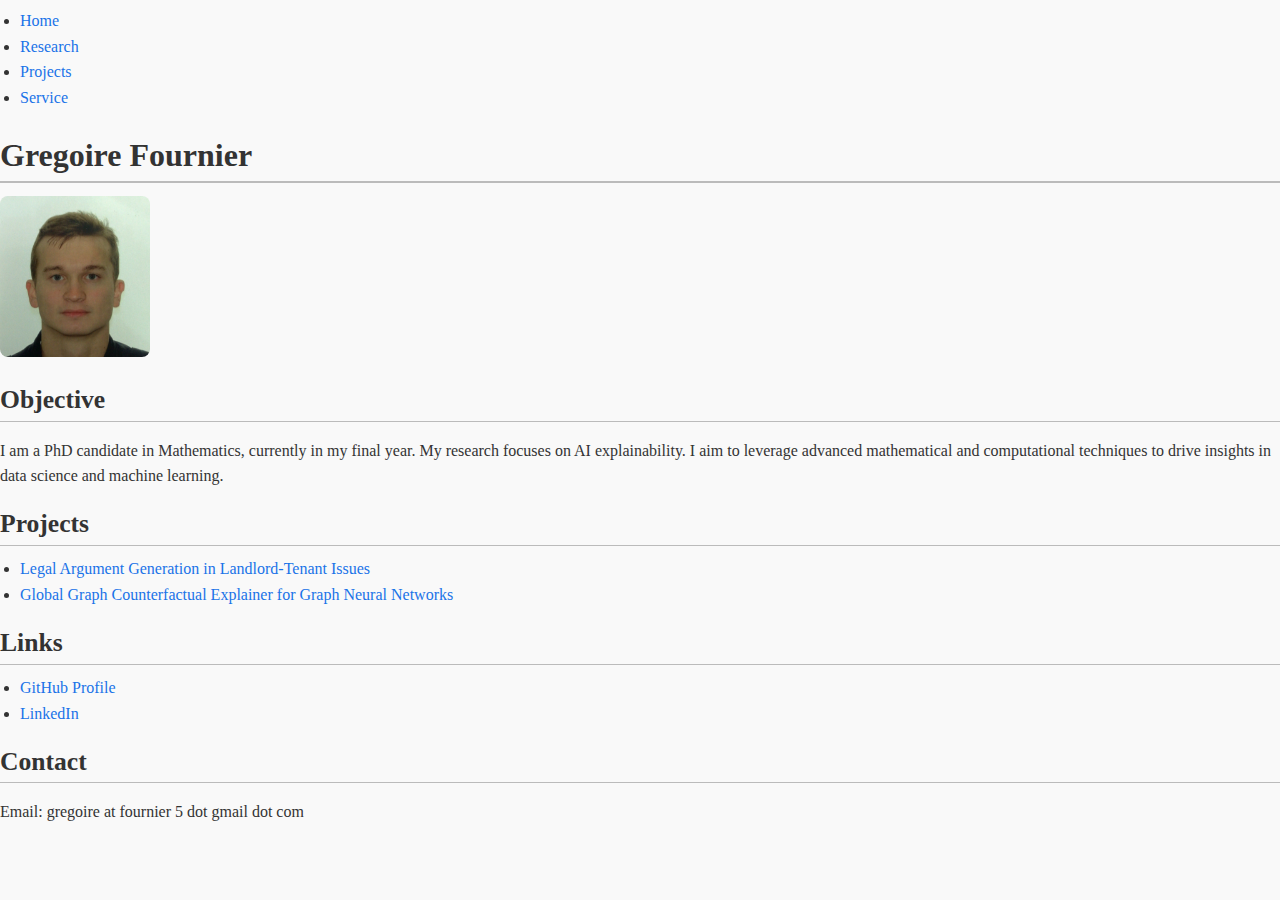
==== projects.html @ a4419858 "Create projects.html" ====
<!DOCTYPE html>
<html lang="en">
<head>
    <meta charset="UTF-8">
    <meta name="viewport" content="width=device-width, initial-scale=1.0">
    <title>Gregoire Fournier</title>
    <link rel="stylesheet" href="style.css">
</head>
<body>
    <div class="container">
        <!-- Sidebar Menu -->
        <nav id="navbar">
            <ul>
                <li><a href="index.html">Home</a></li>
                <li><a href="research.html">Research</a></li>
                <li><a href="projects.html">Projects</a></li>
                <li><a href="service.html">Service</a></li>
            </ul>
        </nav>

        <!-- Main Content Area -->
        <main>
            <header>
                <h1>Gregoire Fournier</h1>
            </header>

            <!-- Space for Photo -->
            <section id="profile-photo" class="text-center">
                <img src="phto_greg.jpg" alt="Gregoire's Photo" style="max-width: 150px; border-radius: 8px;">
            </section>

            <!-- Objective Section -->
            <section class="mt-20">
                <h2>Objective</h2>
                <p>I am a PhD candidate in Mathematics, currently in my final year. My research focuses on AI explainability.
I aim to leverage advanced mathematical and computational techniques to drive insights in data science and machine learning.</p>
            </section>

            <!-- Projects Section -->
            <section class="mt-20">
                <h2>Projects</h2>
                <ul>
                    <li><a href="link-to-project">Legal Argument Generation in Landlord-Tenant Issues</a></li>
                    <li><a href="link-to-project">Global Graph Counterfactual Explainer for Graph Neural Networks</a></li>
                </ul>
            </section>

            <!-- Links Section -->
            <section class="mt-20">
                <h2>Links</h2>
                <ul>
                    <li><a href="https://github.com/ssggreg">GitHub Profile</a></li>
                    <li><a href="https://www.linkedin.com/in/gregoire-fournier/">LinkedIn</a></li>
                </ul>
            </section>

            <!-- Contact Section -->
            <section class="mt-20">
                <h2>Contact</h2>
                <p>Email: gregoire at fournier 5 dot gmail dot com</p>
            </section>
        </main>
    </div>
</body>
</html>
---- style.css ----
/* Layout and Body Styling */
body {
	background: #f9f9f9;
	font-family: Georgia, serif;
	padding-bottom: 16px;
	margin: 0;
	color: #333333;
	line-height: 1.6;
}

#layout-content, #layout-menu {
	padding: 1em;
	background: #ffffff;
	box-shadow: 0px 0px 10px rgba(0,0,0,0.1);
	border-radius: 8px;
	margin: 1em auto;
	max-width: 800px;
}

/* Menu Styling */
#layout-menu {
	background: #eaeaea;
	border: 1px solid #cccccc;
	font-size: 1em;
}

#layout-menu td {
	background: #f4f4f4;
	vertical-align: top;
}

/* Link Styles */
a, a > tt {
	color: #1a73e8;
	text-decoration: none;
}

a:hover {
	text-decoration: underline;
}

/* Headings */
h1, h2, h3 {
	color: #333333;
	margin-top: 0.8em;
	margin-bottom: 0.4em;
	padding-bottom: 0.2em;
	line-height: 1.2;
}

h1 {
	font-size: 2em;
	border-bottom: 2px solid #bbbbbb;
}

h2 {
	font-size: 1.6em;
	border-bottom: 1px solid #bbbbbb;
}

h3 {
	font-size: 1.2em;
}

/* Code and Syntax Styling */
tt, pre {
	background: #f5f5f5;
	padding: 4px 6px;
	border-radius: 4px;
}

pre, tt {
	font-size: 0.9em;
	font-family: Monaco, monospace;
}

/* Tables */
table {
	width: 100%;
	border: 1px solid #cccccc;
	border-collapse: collapse;
	margin-top: 1em;
}

table#tlayout {
	border: none;
	background: #ffffff;
}

td {
	padding: 10px;
	border: 1px solid #e0e0e0;
	text-align: left;
}

tr.heading {
	font-weight: bold;
	background: #f0f0f0;
}

/* Footer Styling */
div#footer {
	font-size: 0.8em;
	color: #888888;
	text-align: center;
	padding-top: 1em;
	margin-top: 2em;
	border-top: 1px solid #cccccc;
}

div#footer a {
	color: #80a0b0;
}

/* Lists */
ul {
	list-style-type: disc;
	padding-left: 20px;
}

ol {
	list-style-type: decimal;
	padding-left: 20px;
}

ul, ol, dl {
	margin-top: 0.5em;
	margin-bottom: 1em;
}

/* Block Elements */
div.menu-category {
	border-bottom: 1px solid #dddddd;
	margin-top: 1em;
	font-weight: bold;
	color: #666666;
}

div.menu-item {
	padding-left: 16px;
	margin-top: 0.5em;
}

/* Titles and Subtitles */
div#toptitle, div#subtitle {
	color: #444444;
	font-weight: bold;
	margin-bottom: 0.5em;
}

/* Code Syntax Highlighting */
span.pycommand { color: #3b5998; }
span.statement { color: #008000; }
span.builtin { color: #000080; }
span.special { color: #990000; }
span.operator { color: #880000; }
span.error { color: #cc0000; }
span.comment, span.string {
	color: #606060;
	font-style: italic;
}
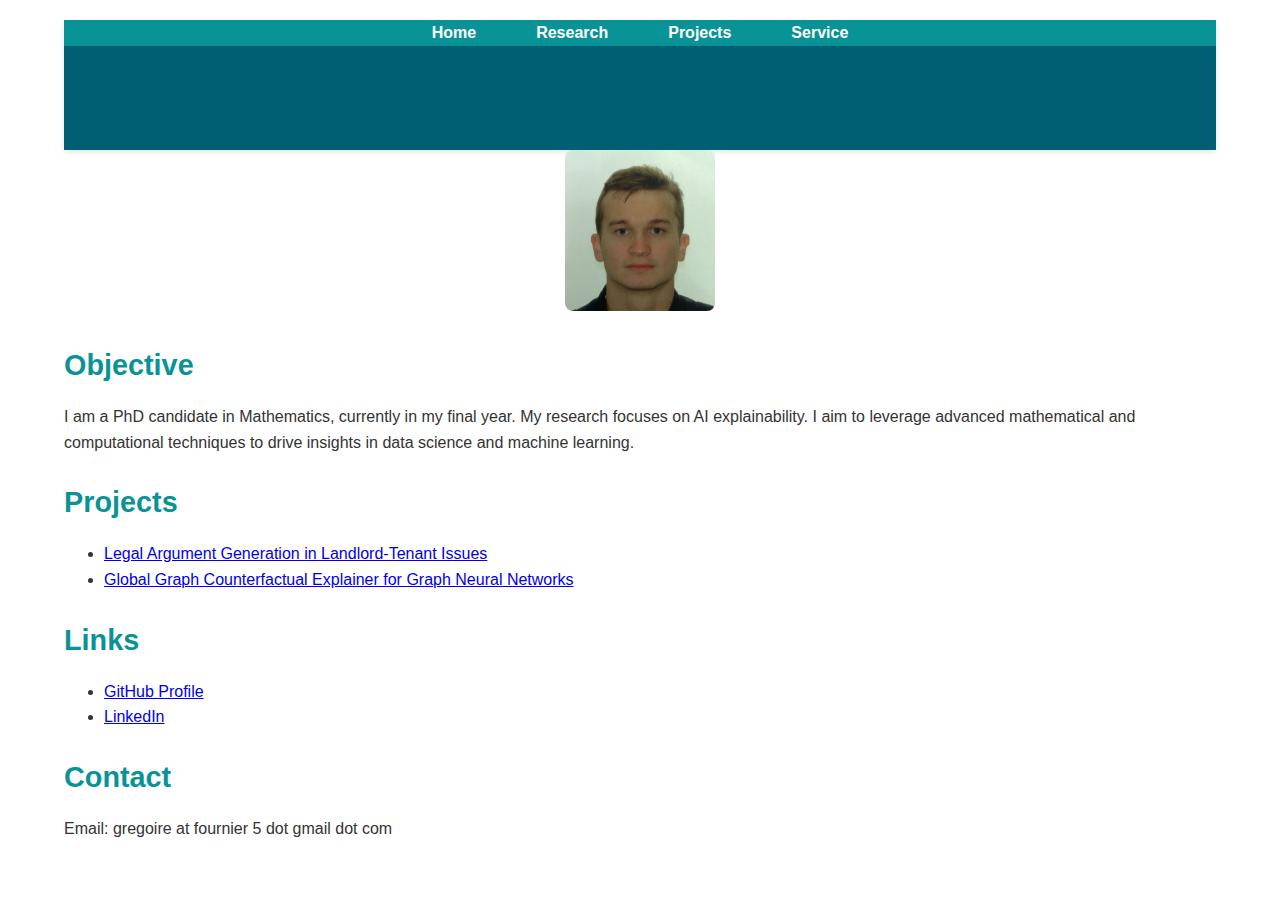
==== commit c13d5952: "Update projects.html" ====
--- a/projects.html
+++ b/projects.html
@@ -4,7 +4,7 @@
     <meta charset="UTF-8">
     <meta name="viewport" content="width=device-width, initial-scale=1.0">
     <title>Gregoire Fournier</title>
-    <link rel="stylesheet" href="style.css">
+    <link rel="stylesheet" href="style2.css">
 </head>
 <body>
     <div class="container">
--- a/style2.css
+++ b/style2.css
@@ -0,0 +1,110 @@
+/* General Reset */
+body {
+    margin: 0;
+    padding: 0;
+    font-family: 'Arial', sans-serif;
+    line-height: 1.6;
+    color: #333;
+}
+
+/* Header Styling */
+header {
+    background-color: #005f73;
+    color: white;
+    padding: 20px;
+    text-align: center;
+    box-shadow: 0 2px 5px rgba(0, 0, 0, 0.1);
+}
+
+header h1 {
+    font-size: 2.5rem;
+    margin: 0;
+}
+
+header h2 {
+    font-size: 1.5rem;
+    margin: 5px 0;
+    color: #d8f3dc;
+}
+
+/* Navigation Bar */
+nav {
+    display: flex;
+    justify-content: center;
+    background-color: #0a9396;
+    box-shadow: 0 4px 6px rgba(0, 0, 0, 0.1);
+}
+
+nav ul {
+    list-style: none;
+    margin: 0;
+    padding: 0;
+    display: flex;
+}
+
+nav ul li {
+    margin: 0 15px;
+}
+
+nav ul li a {
+    text-decoration: none;
+    color: white;
+    font-weight: bold;
+    padding: 10px 15px;
+    border-radius: 5px;
+    transition: background-color 0.3s;
+}
+
+nav ul li a:hover {
+    background-color: #94d2bd;
+    color: #003c47;
+}
+
+/* Layout */
+.container {
+    width: 90%;
+    max-width: 1200px;
+    margin: 20px auto;
+}
+
+/* Headings */
+h1 {
+    font-size: 2.2rem;
+    color: #005f73;
+    margin-bottom: 15px;
+}
+
+h2 {
+    font-size: 1.8rem;
+    color: #0a9396;
+    margin-bottom: 10px;
+}
+
+h3 {
+    font-size: 1.5rem;
+    color: #1b4332;
+    margin-bottom: 10px;
+}
+
+/* Footer Styling */
+footer {
+    text-align: center;
+    padding: 10px 0;
+    background-color: #005f73;
+    color: white;
+    margin-top: 20px;
+    box-shadow: 0 -2px 5px rgba(0, 0, 0, 0.1);
+}
+
+/* Utility Classes */
+.text-center {
+    text-align: center;
+}
+
+.mt-20 {
+    margin-top: 20px;
+}
+
+.mb-20 {
+    margin-bottom: 20px;
+}
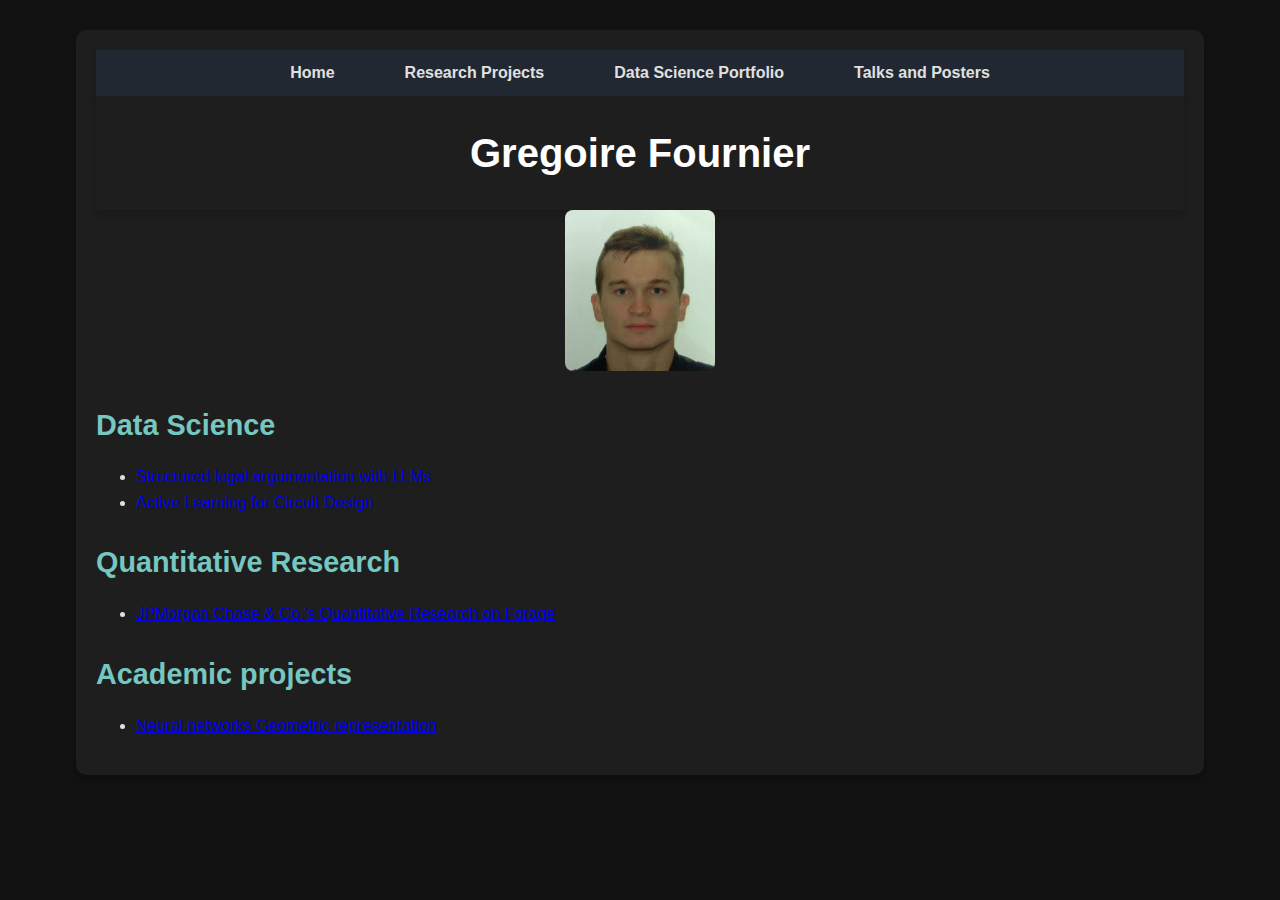
==== commit d443ebfc: "update" ====
--- a/projects.html
+++ b/projects.html
@@ -12,9 +12,9 @@
         <nav id="navbar">
             <ul>
                 <li><a href="index.html">Home</a></li>
-                <li><a href="research.html">Research</a></li>
-                <li><a href="projects.html">Projects</a></li>
-                <li><a href="service.html">Service</a></li>
+                <li><a href="research.html">Research Projects</a></li>
+                <li><a href="projects.html">Data Science Portfolio</a></li>
+                <li><a href="service.html">Talks and Posters</a></li>
             </ul>
         </nav>
 
@@ -29,36 +29,30 @@
                 <img src="phto_greg.jpg" alt="Gregoire's Photo" style="max-width: 150px; border-radius: 8px;">
             </section>
 
-            <!-- Objective Section -->
-            <section class="mt-20">
-                <h2>Objective</h2>
-                <p>I am a PhD candidate in Mathematics, currently in my final year. My research focuses on AI explainability.
-I aim to leverage advanced mathematical and computational techniques to drive insights in data science and machine learning.</p>
-            </section>
-
             <!-- Projects Section -->
             <section class="mt-20">
-                <h2>Projects</h2>
+                <h2>Data Science</h2>
                 <ul>
-                    <li><a href="link-to-project">Legal Argument Generation in Landlord-Tenant Issues</a></li>
-                    <li><a href="link-to-project">Global Graph Counterfactual Explainer for Graph Neural Networks</a></li>
+                    <li><a href="https://github.com/ssggreg/Structured-Legal-Argumentation-with-LLMs">Structured legal argumentation with LLMs</a></li>
+                    <li><a href="https://github.com/ssggreg/active_learning">Active Learning for Circuit Design</a></li>
+                </ul>
+            </section>
+			
+			
+			<section class="mt-20">
+                <h2>Quantitative Research</h2>
+                <ul>
+                    <li><a href="https://github.com/ssggreg/Forage--JP-morgan">JPMorgan Chase & Co.'s Quantitative Research on Forage </a></li>
+                </ul>
+            </section>
+			
+			<section class="mt-20">
+                <h2>Academic projects</h2>
+                <ul>
+                    <li><a href="https://github.com/ssggreg/Tropical-NN">Neural networks Geometric representation</a></li>
                 </ul>
             </section>
 
-            <!-- Links Section -->
-            <section class="mt-20">
-                <h2>Links</h2>
-                <ul>
-                    <li><a href="https://github.com/ssggreg">GitHub Profile</a></li>
-                    <li><a href="https://www.linkedin.com/in/gregoire-fournier/">LinkedIn</a></li>
-                </ul>
-            </section>
-
-            <!-- Contact Section -->
-            <section class="mt-20">
-                <h2>Contact</h2>
-                <p>Email: gregoire at fournier 5 dot gmail dot com</p>
-            </section>
         </main>
     </div>
 </body>
--- a/style2.css
+++ b/style2.css
@@ -4,35 +4,38 @@
     padding: 0;
     font-family: 'Arial', sans-serif;
     line-height: 1.6;
-    color: #333;
+    color: #E0E0E0;
+    background-color: #121212;
 }
 
 /* Header Styling */
 header {
-    background-color: #005f73;
-    color: white;
-    padding: 20px;
+    background-color: #1E1E1E;
+    color: #FFFFFF;
+    padding: 25px;
     text-align: center;
-    box-shadow: 0 2px 5px rgba(0, 0, 0, 0.1);
+    box-shadow: 0 4px 8px rgba(0, 0, 0, 0.2);
 }
 
 header h1 {
     font-size: 2.5rem;
     margin: 0;
+    color: #FFFFFF;
 }
 
 header h2 {
     font-size: 1.5rem;
     margin: 5px 0;
-    color: #d8f3dc;
+    color: #76c7c0;
 }
 
 /* Navigation Bar */
 nav {
     display: flex;
     justify-content: center;
-    background-color: #0a9396;
-    box-shadow: 0 4px 6px rgba(0, 0, 0, 0.1);
+    background-color: #222831;
+    padding: 10px 0;
+    box-shadow: 0 4px 6px rgba(0, 0, 0, 0.2);
 }
 
 nav ul {
@@ -48,52 +51,57 @@
 
 nav ul li a {
     text-decoration: none;
-    color: white;
+    color: #E0E0E0;
     font-weight: bold;
-    padding: 10px 15px;
+    padding: 12px 20px;
     border-radius: 5px;
-    transition: background-color 0.3s;
+    transition: all 0.3s ease;
 }
 
 nav ul li a:hover {
-    background-color: #94d2bd;
-    color: #003c47;
+    background-color: #76c7c0;
+    color: #121212;
+    box-shadow: 0 0 10px #76c7c0;
 }
 
 /* Layout */
 .container {
-    width: 90%;
-    max-width: 1200px;
-    margin: 20px auto;
+    width: 85%;
+    max-width: 1100px;
+    margin: 30px auto;
+    padding: 20px;
+    background: #1E1E1E;
+    border-radius: 10px;
+    box-shadow: 0 4px 10px rgba(0, 0, 0, 0.3);
 }
 
 /* Headings */
 h1 {
     font-size: 2.2rem;
-    color: #005f73;
+    color: #FFFFFF;
     margin-bottom: 15px;
 }
 
 h2 {
     font-size: 1.8rem;
-    color: #0a9396;
+    color: #76c7c0;
     margin-bottom: 10px;
 }
 
 h3 {
     font-size: 1.5rem;
-    color: #1b4332;
+    color: #d3d3d3;
     margin-bottom: 10px;
 }
 
 /* Footer Styling */
 footer {
     text-align: center;
-    padding: 10px 0;
-    background-color: #005f73;
-    color: white;
+    padding: 15px 0;
+    background-color: #1E1E1E;
+    color: #FFFFFF;
     margin-top: 20px;
-    box-shadow: 0 -2px 5px rgba(0, 0, 0, 0.1);
+    box-shadow: 0 -2px 5px rgba(0, 0, 0, 0.2);
 }
 
 /* Utility Classes */
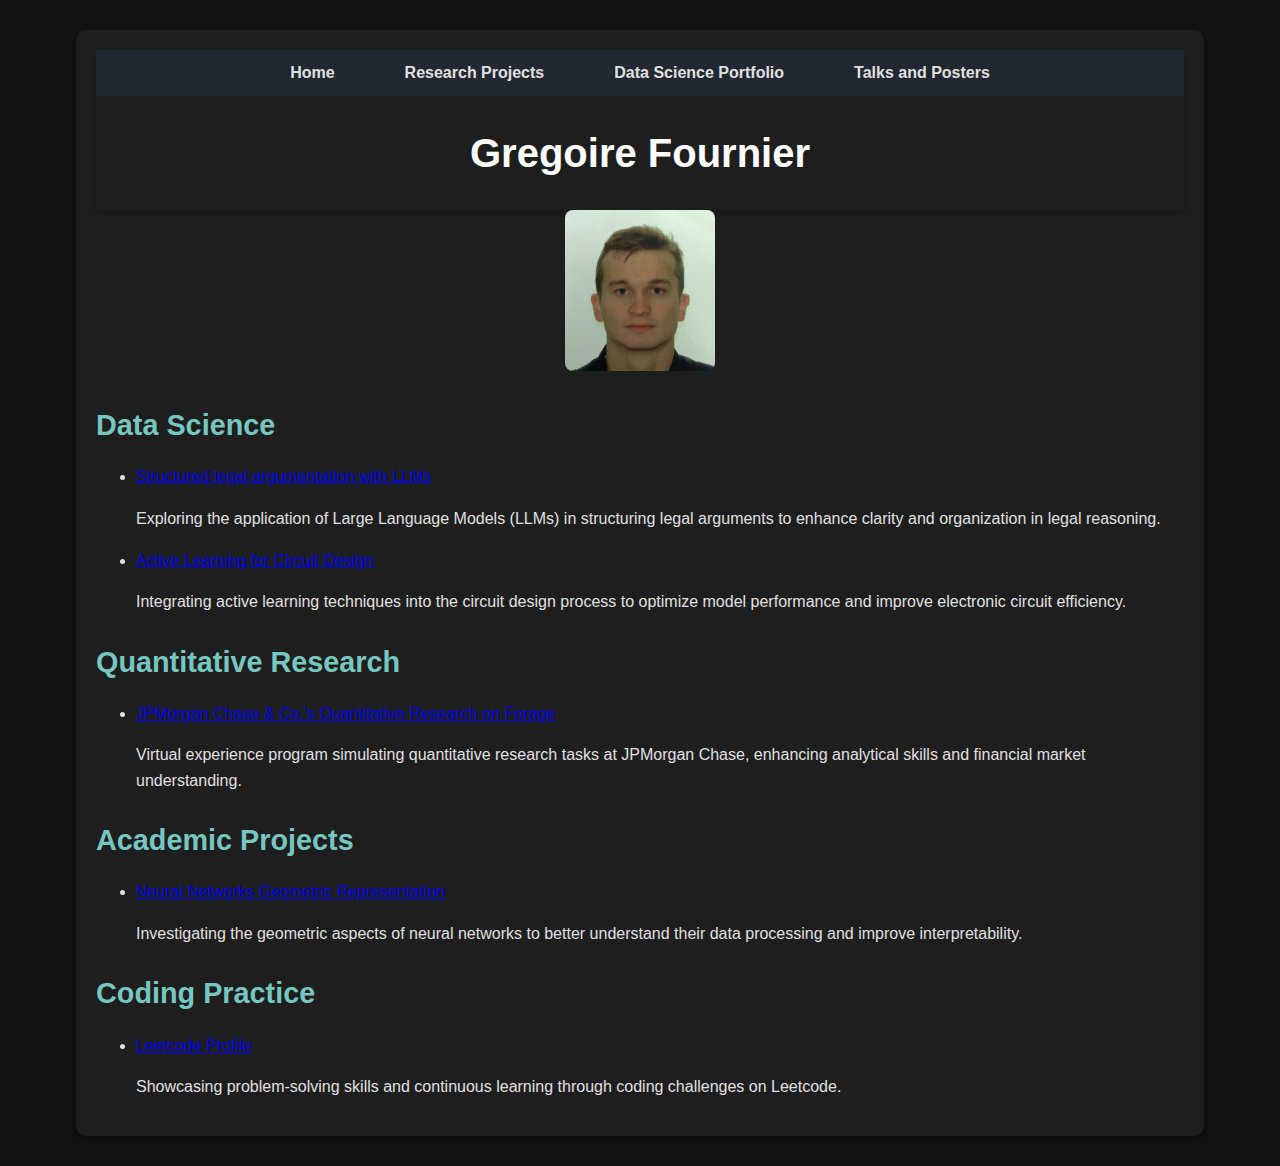
==== commit 7a4ee3bc: "update" ====
--- a/projects.html
+++ b/projects.html
@@ -30,28 +30,50 @@
             </section>
 
             <!-- Projects Section -->
-            <section class="mt-20">
-                <h2>Data Science</h2>
-                <ul>
-                    <li><a href="https://github.com/ssggreg/Structured-Legal-Argumentation-with-LLMs">Structured legal argumentation with LLMs</a></li>
-                    <li><a href="https://github.com/ssggreg/active_learning">Active Learning for Circuit Design</a></li>
-                </ul>
-            </section>
-			
-			
 			<section class="mt-20">
-                <h2>Quantitative Research</h2>
-                <ul>
-                    <li><a href="https://github.com/ssggreg/Forage--JP-morgan">JPMorgan Chase & Co.'s Quantitative Research on Forage </a></li>
-                </ul>
-            </section>
-			
+				<h2>Data Science</h2>
+				<ul>
+					<li>
+						<a href="https://github.com/ssggreg/Structured-Legal-Argumentation-with-LLMs">Structured legal argumentation with LLMs</a>
+						<p>Exploring the application of Large Language Models (LLMs) in structuring legal arguments to enhance clarity and organization in legal reasoning.</p>
+					</li>
+					<li>
+						<a href="https://github.com/ssggreg/active_learning">Active Learning for Circuit Design</a>
+						<p>Integrating active learning techniques into the circuit design process to optimize model performance and improve electronic circuit efficiency.</p>
+					</li>
+				</ul>
+			</section>
+
 			<section class="mt-20">
-                <h2>Academic projects</h2>
-                <ul>
-                    <li><a href="https://github.com/ssggreg/Tropical-NN">Neural networks Geometric representation</a></li>
-                </ul>
-            </section>
+				<h2>Quantitative Research</h2>
+				<ul>
+					<li>
+						<a href="https://github.com/ssggreg/Forage--JP-morgan">JPMorgan Chase & Co.'s Quantitative Research on Forage</a>
+						<p>Virtual experience program simulating quantitative research tasks at JPMorgan Chase, enhancing analytical skills and financial market understanding.</p>
+					</li>
+				</ul>
+			</section>
+
+			<section class="mt-20">
+				<h2>Academic Projects</h2>
+				<ul>
+					<li>
+						<a href="https://github.com/ssggreg/Tropical-NN">Neural Networks Geometric Representation</a>
+						<p>Investigating the geometric aspects of neural networks to better understand their data processing and improve interpretability.</p>
+					</li>
+				</ul>
+			</section>
+
+			<section class="mt-20">
+				<h2>Coding Practice</h2>
+				<ul>
+					<li>
+						<a href="https://leetcode.com/u/user6583zq/">Leetcode Profile</a>
+						<p>Showcasing problem-solving skills and continuous learning through coding challenges on Leetcode.</p>
+					</li>
+				</ul>
+			</section>
+
 
         </main>
     </div>
